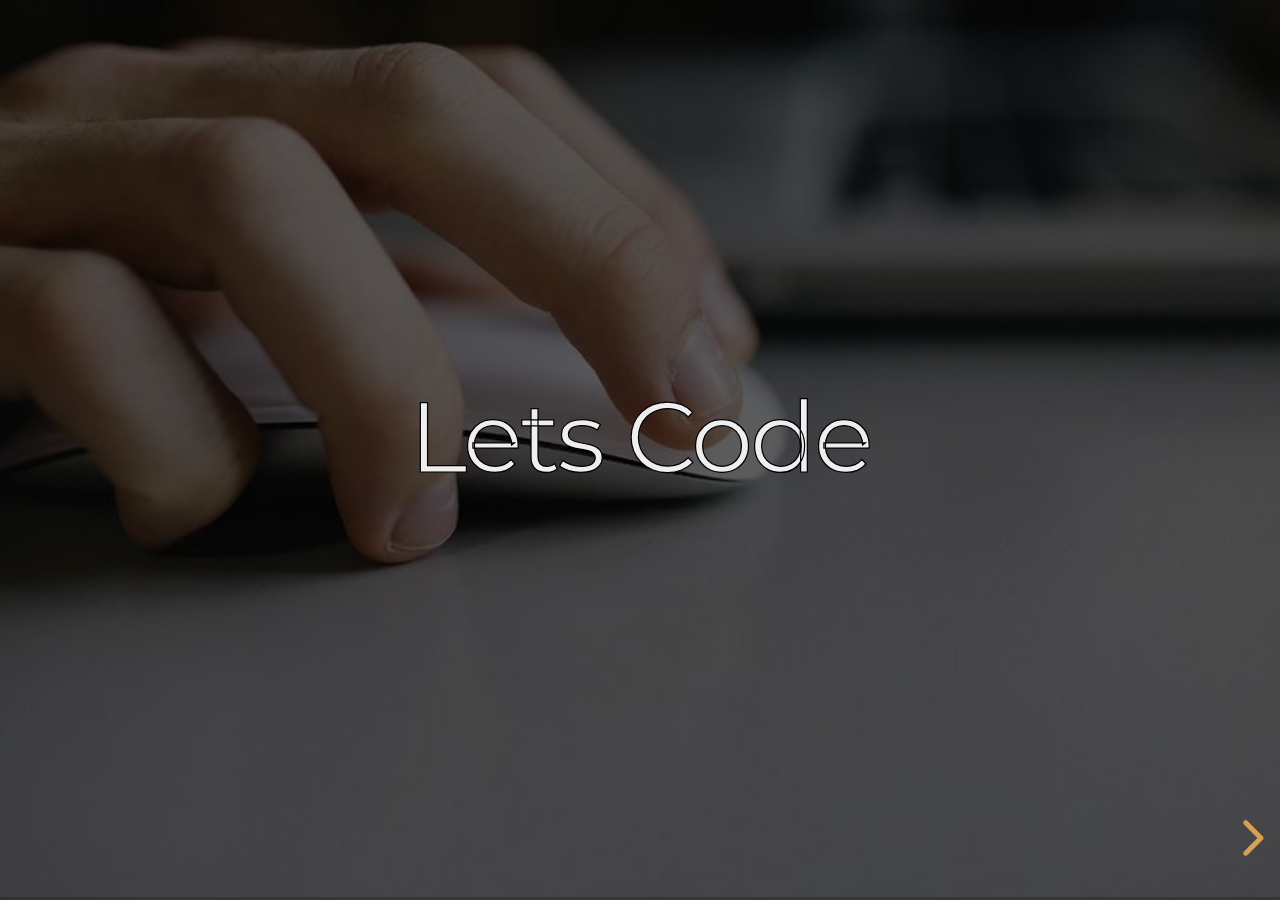
==== week12/index.html @ 2bffb201 "content modified" ====
<!doctype html>
<html lang="en">

  <head>
    <meta charset="utf-8">

    <title>HIT226 Week 11</title>

    <meta name="description" content="A framework for easily creating beautiful presentations using HTML">
    <meta name="author" content="Hakim El Hattab">

    <meta name="apple-mobile-web-app-capable" content="yes">
    <meta name="apple-mobile-web-app-status-bar-style" content="black-translucent">

    <meta name="viewport" content="width=device-width, initial-scale=1.0, maximum-scale=1.0, user-scalable=no, minimal-ui">

    <link rel="stylesheet" href="../css/reveal.css">
    <link rel="stylesheet" href="../css/theme/night.css" id="theme">

    <!-- Code syntax highlighting -->
    <link rel="stylesheet" href="../lib/css/zenburn.css">

    <link rel="stylesheet" href="custom.css">
    <link rel="stylesheet" href="grid.css">

    <!-- Printing and PDF exports -->
    <script>
      var link = document.createElement( 'link' );
      link.rel = 'stylesheet';
      link.type = 'text/css';
      link.href = window.location.search.match( /print-pdf/gi ) ? 'css/print/pdf.css' : 'css/print/paper.css';
      document.getElementsByTagName( 'head' )[0].appendChild( link );
    </script>

    <!--[if lt IE 9]>
    <script src="../lib/js/html5shiv.js"></script>
    <![endif]-->
  </head>

  <body>

    <div class="reveal">

      <!-- Any section element inside of this container is displayed as a slide -->
      <div class="slides">
        <section data-markdown="index.md"  
                 data-separator="^\n\n\n"  
                 data-separator-vertical="^\n\n"  
                 data-separator-notes="^Note:"  
                 data-charset="iso-8859-15">
        </section>
      </div>

    </div>

    <script src="../lib/js/head.min.js"></script>
    <script src="../js/reveal.js"></script>

    <script>
      // Full list of configuration options available at:
      // https://github.com/hakimel/reveal.js#configuration
      Reveal.initialize({
        controls: true,
        progress: true,
        history: true,
        center: true,
        transition: 'slide', // none/fade/slide/convex/concave/zoom
				autoPlayMedia: true,
        // Optional reveal.js plugins
        dependencies: [
          { src: '../lib/js/classList.js', condition: function() { return !document.body.classList; } },
          { src: '../plugin/markdown/marked.js', condition: function() { return !!document.querySelector( '[data-markdown]' ); } },
          { src: '../plugin/markdown/markdown.js', condition: function() { return !!document.querySelector( '[data-markdown]' ); } },
          { src: '../plugin/highlight/highlight.js', async: true, callback: function() { hljs.initHighlightingOnLoad(); } },
          { src: '../plugin/zoom-js/zoom.js', async: true },
          { src: '../plugin/notes/notes.js', async: true },
        ]
      });
    </script>

  </body>
</html>
---- css/theme/night.css ----
/**
 * Black theme for reveal.js.
 *
 * Copyright (C) 2011-2012 Hakim El Hattab, http://hakim.se
 */
@import url(https://fonts.googleapis.com/css?family=Montserrat:700);
@import url(https://fonts.googleapis.com/css?family=Open+Sans:400,700,400italic,700italic);
/*********************************************
 * GLOBAL STYLES
 *********************************************/
body {
  background: #111;
  background-color: #111; }

.reveal {
  font-family: "Open Sans", sans-serif;
  font-size: 40px;
  font-weight: normal;
  color: #eee; }

::selection {
  color: #fff;
  background: #e7ad52;
  text-shadow: none; }

::-moz-selection {
  color: #fff;
  background: #e7ad52;
  text-shadow: none; }

.reveal .slides > section,
.reveal .slides > section > section {
  line-height: 1.3;
  font-weight: inherit; }

/*********************************************
 * HEADERS
 *********************************************/
.reveal h1,
.reveal h2,
.reveal h3,
.reveal h4,
.reveal h5,
.reveal h6 {
  margin: 0 0 20px 0;
  color: #eee;
  font-family: "Montserrat", Impact, sans-serif;
  font-weight: normal;
  line-height: 1.2;
  letter-spacing: -0.03em;
  text-transform: none;
  text-shadow: none;
  word-wrap: break-word; }

.reveal h1 {
  font-size: 3.77em; }

.reveal h2 {
  font-size: 2.11em; }

.reveal h3 {
  font-size: 1.55em; }

.reveal h4 {
  font-size: 1em; }

.reveal h1 {
  text-shadow: none; }

/*********************************************
 * OTHER
 *********************************************/
.reveal p {
  margin: 20px 0;
  line-height: 1.3; }

/* Ensure certain elements are never larger than the slide itself */
.reveal img,
.reveal video,
.reveal iframe {
  max-width: 95%;
  max-height: 95%; }

.reveal strong,
.reveal b {
  font-weight: bold; }

.reveal em {
  font-style: italic; }

.reveal ol,
.reveal dl,
.reveal ul {
  display: inline-block;
  text-align: left;
  margin: 0 0 0 1em; }

.reveal ol {
  list-style-type: decimal; }

.reveal ul {
  list-style-type: disc; }

.reveal ul ul {
  list-style-type: square; }

.reveal ul ul ul {
  list-style-type: circle; }

.reveal ul ul,
.reveal ul ol,
.reveal ol ol,
.reveal ol ul {
  display: block;
  margin-left: 40px; }

.reveal dt {
  font-weight: bold; }

.reveal dd {
  margin-left: 40px; }

.reveal blockquote {
  display: block;
  position: relative;
  width: 70%;
  margin: 20px auto;
  padding: 5px;
  font-style: italic;
  background: rgba(255, 255, 255, 0.05);
  box-shadow: 0px 0px 2px rgba(0, 0, 0, 0.2); }

.reveal blockquote p:first-child,
.reveal blockquote p:last-child {
  display: inline-block; }

.reveal q {
  font-style: italic; }

.reveal pre {
  display: block;
  position: relative;
  width: 90%;
  margin: 20px auto;
  text-align: left;
  font-size: 0.55em;
  font-family: monospace;
  line-height: 1.2em;
  word-wrap: break-word;
  box-shadow: 0px 0px 6px rgba(0, 0, 0, 0.3); }

.reveal code {
  font-family: monospace;
  text-transform: none; }

.reveal pre code {
  display: block;
  padding: 5px;
  overflow: auto;
  max-height: 400px;
  word-wrap: normal; }

.reveal table {
  margin: auto;
  border-collapse: collapse;
  border-spacing: 0; }

.reveal table th {
  font-weight: bold; }

.reveal table th,
.reveal table td {
  text-align: left;
  padding: 0.2em 0.5em 0.2em 0.5em;
  border-bottom: 1px solid; }

.reveal table th[align="center"],
.reveal table td[align="center"] {
  text-align: center; }

.reveal table th[align="right"],
.reveal table td[align="right"] {
  text-align: right; }

.reveal table tbody tr:last-child th,
.reveal table tbody tr:last-child td {
  border-bottom: none; }

.reveal sup {
  vertical-align: super; }

.reveal sub {
  vertical-align: sub; }

.reveal small {
  display: inline-block;
  font-size: 0.6em;
  line-height: 1.2em;
  vertical-align: top; }

.reveal small * {
  vertical-align: top; }

/*********************************************
 * LINKS
 *********************************************/
.reveal a {
  color: #e7ad52;
  text-decoration: none;
  -webkit-transition: color .15s ease;
  -moz-transition: color .15s ease;
  transition: color .15s ease; }

.reveal a:hover {
  color: #f3d7ac;
  text-shadow: none;
  border: none; }

.reveal .roll span:after {
  color: #fff;
  background: #d08a1d; }

/*********************************************
 * IMAGES
 *********************************************/
.reveal section img {
  margin: 15px 0px;
  background: rgba(255, 255, 255, 0.12);
  border: 4px solid #eee;
  box-shadow: 0 0 10px rgba(0, 0, 0, 0.15); }

.reveal section img.plain {
  border: 0;
  box-shadow: none; }

.reveal a img {
  -webkit-transition: all .15s linear;
  -moz-transition: all .15s linear;
  transition: all .15s linear; }

.reveal a:hover img {
  background: rgba(255, 255, 255, 0.2);
  border-color: #e7ad52;
  box-shadow: 0 0 20px rgba(0, 0, 0, 0.55); }

/*********************************************
 * NAVIGATION CONTROLS
 *********************************************/
.reveal .controls {
  color: #e7ad52; }

/*********************************************
 * PROGRESS BAR
 *********************************************/
.reveal .progress {
  background: rgba(0, 0, 0, 0.2);
  color: #e7ad52; }

.reveal .progress span {
  -webkit-transition: width 800ms cubic-bezier(0.26, 0.86, 0.44, 0.985);
  -moz-transition: width 800ms cubic-bezier(0.26, 0.86, 0.44, 0.985);
  transition: width 800ms cubic-bezier(0.26, 0.86, 0.44, 0.985); }
---- lib/css/zenburn.css ----
/*

Zenburn style from voldmar.ru (c) Vladimir Epifanov <voldmar@voldmar.ru>
based on dark.css by Ivan Sagalaev

*/

.hljs {
  display: block;
  overflow-x: auto;
  padding: 0.5em;
  background: #3f3f3f;
  color: #dcdcdc;
}

.hljs-keyword,
.hljs-selector-tag,
.hljs-tag {
  color: #e3ceab;
}

.hljs-template-tag {
  color: #dcdcdc;
}

.hljs-number {
  color: #8cd0d3;
}

.hljs-variable,
.hljs-template-variable,
.hljs-attribute {
  color: #efdcbc;
}

.hljs-literal {
  color: #efefaf;
}

.hljs-subst {
  color: #8f8f8f;
}

.hljs-title,
.hljs-name,
.hljs-selector-id,
.hljs-selector-class,
.hljs-section,
.hljs-type {
  color: #efef8f;
}

.hljs-symbol,
.hljs-bullet,
.hljs-link {
  color: #dca3a3;
}

.hljs-deletion,
.hljs-string,
.hljs-built_in,
.hljs-builtin-name {
  color: #cc9393;
}

.hljs-addition,
.hljs-comment,
.hljs-quote,
.hljs-meta {
  color: #7f9f7f;
}


.hljs-emphasis {
  font-style: italic;
}

.hljs-strong {
  font-weight: bold;
}
---- week12/custom.css ----
.reveal {
	text-stroke: 1px black;
	-webkit-text-stroke: 1px black;
}

.reveal .slides p {
	text-align: left;
}

.reveal h1 {
	font-size: 2em;
}

.reveal h2 {
	font-size: 1.3em;
}

.reveal section img {
	border: none;
	background: none;
	box-shadow: unset;
}

.reveal a {
	font-size: 0.8em;
}

.reveal pre code {
	font-size: 1.4em;
	line-height: 1.5em;
	background-color: rgba(0, 0, 0, 0.8);
}

.reveal ul {
	vertical-align: top;
}

.reveal .attribution {
	position: fixed;
	bottom: 0;
	right: 0;
	font-size: 0.5em;
}

.browser-icon {
	width: 20%;
	display: inline-block;
}

.browser-icon_disabled {
	filter: grayscale(100%);
}

.reveal img.screenshot-small {
	max-width: 30%;
}

.screenshot-small.fragment {
	opacity: 0;
}

.attribution {
	font-size: 0.6em;
}

.slide video.small {
	max-height: 40vh;
}

.reveal .slides .fragment.fragment-em {
	opacity: 0.8;
	visibility: visible;
}
.reveal .slides .fragment.fragment-em.visible {
	font-weight: bold;
}

.reveal .fullscreen code {
	max-height: 65vh;
	margin-top: -50px;
}

.reveal .small-margin h3 {
	margin-bottom: 3px;
}

.reveal .small-margin pre {
	margin: 3px auto;
}
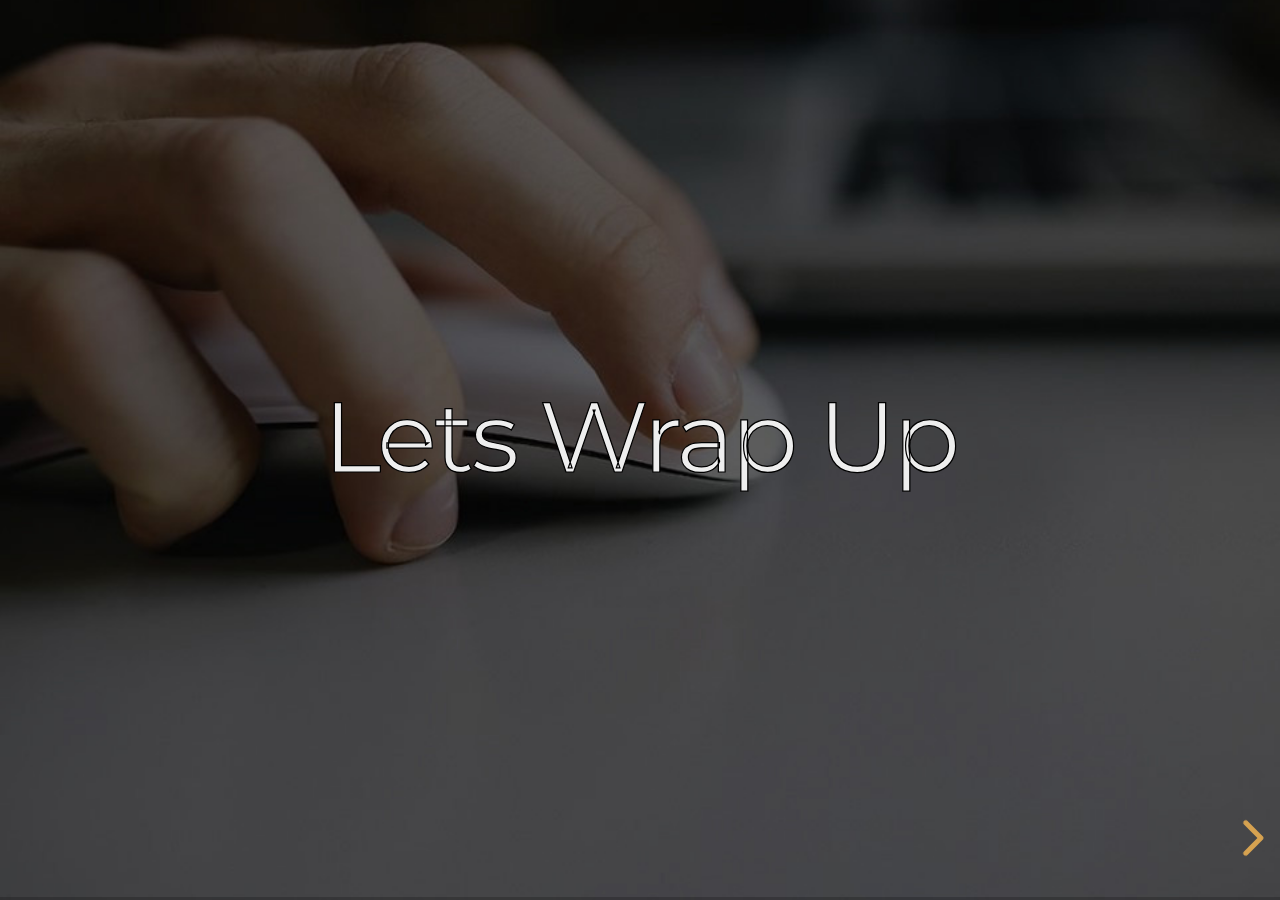
==== commit ffd2a6b5: "title fixed" ====
--- a/week12/index.html
+++ b/week12/index.html
@@ -4,7 +4,7 @@
   <head>
     <meta charset="utf-8">
 
-    <title>HIT226 Week 11</title>
+    <title>HIT226 Week 12</title>
 
     <meta name="description" content="A framework for easily creating beautiful presentations using HTML">
     <meta name="author" content="Hakim El Hattab">
